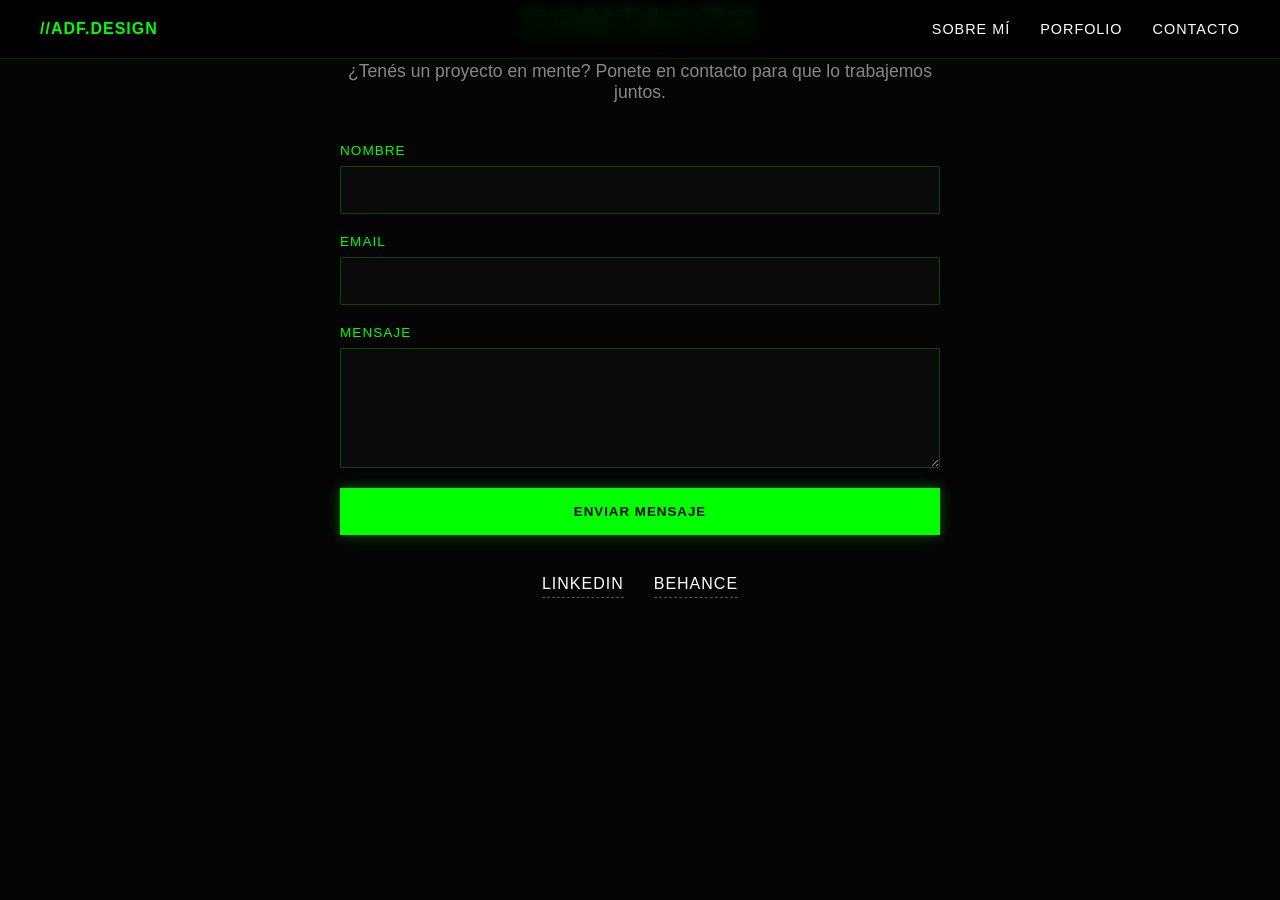
==== contacto.html @ e918428c "Subo carpeta TP_1" ====
<!DOCTYPE html>
<html lang="en">
<head>
    <meta charset="UTF-8">
    <meta name="viewport" content="width=device-width, initial-scale=1.0">
    <title>Contacto</title>
    <link rel="stylesheet" type="text/css" href="styles.css">
</head>
<body>

    <nav class="navbar">
        <a href="portfolio.html" class="nav-logo">//ADF.DESIGN</a>
        <ul class="nav-menu">
            <li class="nav-item"><a href="index.html">Sobre mí</a></li>
            <li class="nav-item"><a href="galeria.html">Porfolio</a></li>
            <li class="nav-item"><a href="contacto.html">Contacto</a></li>
        </ul>
    </nav>

        <h2>Contacto</h2>
        <p class="section-desc">¿Tenés un proyecto en mente? Ponete en contacto para que lo trabajemos juntos.</p>
        
        <div class="contact-container">
            <form class="contact-form" action="#" method="POST">
                <div class="form-group">
                    <label for="name">Nombre</label>
                    <input type="text" id="name" class="form-control" required>
                </div>
                <div class="form-group">
                    <label for="email">Email</label>
                    <input type="email" id="email" class="form-control" required>
                </div>
                <div class="form-group">
                    <label for="message">Mensaje</label>
                    <textarea id="message" class="form-control" required></textarea>
                </div>
                <button type="submit" class="btn-submit">Enviar Mensaje</button>
            </form>

            <div class="socials-container">
                <a href="https://linkedin.com" class="social-link" target="_blank">LinkedIn</a>
                <a href="https://behance.net" class="social-link" target="_blank">Behance</a>
            </div>
        </div>
</body>
</html>
---- styles.css ----
:root {
    --bg-color: #050505;
    --card-bg: #0a0a0a;
    --primary: #00ff00;
    --secondary: #ffffff;
    --text-muted: #888888;
    --nav-bg: rgba(0, 0, 0, 0.85);
    --border-glow: 1px solid rgba(0, 255, 0, 0.25);
    --shadow-glow: 0 0 12px rgba(0, 255, 0, 0.35);
    --font-fami: "IBM plex", sans-serif;
    --transition: all 0.4s ease;
}

html {
    font-size: 16px;
}

/* ESTILOS GENERALES */
* {
    box-sizing: border-box;
    margin: 0;
    padding: 0;
    scroll-behavior: smooth;
}

body {
    background-color: var(--bg-color);
    color: var(--secondary);
    font-family: var(--font-fami);
    overflow-x: hidden;
}

h2 {
    font-size: 2.5rem;
    color: var(--primary);
    text-align: center;
    margin-bottom: 1rem;
    text-transform: uppercase;
    letter-spacing: 2px;
}

section p {
    margin-top: 0;
    margin-bottom: 1.25rem;
}

.section-desc {
    text-align: center;
    color: var(--text-muted);
    margin-bottom: 2.5rem;
    font-size: 1.1rem;
    max-width: 37.5rem;
    /* 600px */
    margin-left: auto;
    margin-right: auto;
}

section {
    padding: 6.25rem 1.25rem;
    /* 100px 20px */
    max-width: 75rem;
    /* 1200px */
    margin: 0 auto;
}


/* BARRA DE NAVEGACIÓN */
.navbar {
    position: fixed;
    top: 0;
    left: 0;
    width: 100%;
    background: var(--nav-bg);
    backdrop-filter: blur(10px);
    -webkit-backdrop-filter: blur(10px);
    border-bottom: 1px solid rgba(0, 255, 0, 0.15);
    display: flex;
    justify-content: space-between;
    align-items: center;
    padding: 1.25rem 2.5rem;
    /*20px 40px*/
    z-index: 1000;
}

.nav-logo {
    color: var(--primary);
    font-weight: bold;
    text-decoration: none;
    letter-spacing: 1px;
}

.nav-menu {
    display: flex;
    list-style: none;
    gap: 1.875rem;
}

.nav-item a {
    color: var(--secondary);
    text-decoration: none;
    font-size: 0.9rem;
    text-transform: uppercase;
    letter-spacing: 1px;
    transition: var(--transition);
}

.nav-item a:hover {
    color: var(--primary);
    text-shadow: 0 0 8px var(--primary);
}

/* HERO SECTION */
.hero {
    min-height: 60vh;
    display: flex;
    flex-direction: column;
    justify-content: center;
    align-items: center;
    text-align: center;
    padding: 0 1.25rem;
    /* 20px */
    position: relative;
    background: transparent;
    width: 100%;
    left: 0;
    transform: none;
}

.hero-title {
    font-size: clamp(2rem, 8vw, 6rem);
    color: var(--primary);
    font-weight: 900;
    letter-spacing: -1px;
    margin-bottom: 0.625rem;
    /*10px*/
    text-shadow: var(--shadow-glow);
    line-height: 1;
    position: relative;
    white-space: normal;
    overflow-wrap: break-word;
    word-break: normal;
    max-width: 90ch;
    padding: 0 1.25rem;
}

.hero-title::before {
    content: 'AGUSTIN DAMIAN FERNANDEZ BALBIERER';
    position: absolute;
    top: 0;
    left: 0;
    width: 100%;
    height: 100%;
    background: var(--bg-color);
    clip: rect(0, 0, 0, 0);
}

.hero-subtitle {
    font-size: 1.8rem;
    color: var(--secondary);
    text-transform: uppercase;
    letter-spacing: 4px;
    margin-bottom: 1.25rem;
}

.hero-description {
    max-width: 37.5rem;
    color: var(--text-muted);
    font-size: 1.1rem;
    line-height: 1.6;
    margin-bottom: 2.5rem;
}

.hero-buttons {
    display: flex;
    gap: 1.25rem;
}

.btn {
    padding: 0.875rem 1.75rem;
    font-size: 0.9rem;
    text-transform: uppercase;
    font-weight: 700;
    letter-spacing: 1px;
    text-decoration: none;
    border-radius: 0.125rem;
    transition: var(--transition);
}

.btn-primary {
    background-color: var(--primary);
    color: #000;
    border: 1px solid var(--primary);
    box-shadow: var(--shadow-glow);
}

.btn-primary:hover {
    background-color: transparent;
    color: var(--primary);
    box-shadow: 0 0 1.25rem rgba(0, 255, 0, 0.6);
}

.btn-secondary {
    background: transparent;
    color: var(--secondary);
    border: 1px solid var(--secondary);
}

.btn-secondary:hover {
    border-color: var(--primary);
    color: var(--primary);
    box-shadow: var(--shadow-glow);
}



/* CV SECTION */
.cv-section {
    text-align: center;
    background: linear-gradient(180deg, var(--bg-color), #090909, var(--bg-color));
    border-top: 1px solid rgba(0, 255, 0, 0.05);
    border-bottom: 1px solid rgba(0, 255, 0, 0.05);
}

/* GALLERY */
#galeria-portadas {
    display: flex;
    flex-wrap: wrap;
    justify-content: center;
    gap: 1.25rem;
    max-width: 75rem;
    margin: 0 auto 2.5rem;
    padding: 0 1.25rem;
}

#galeria-portadas a {
    display: block;
    max-width: 18.75rem;
}

#galeria-portadas img {
    width: 100%;
    display: block;
    border-radius: 0.125rem;
}

.gallery-grid {
    display: flex;
    flex-wrap: wrap;
    gap: 1.25rem;
}

.gallery-grid .gallery-item {
    flex: 1 1 calc(33.333% - 0.833rem);
    min-width: 16.25rem;
}

.gallery-item {
    aspect-ratio: 1;
    background-color: #111;
    border: 1px solid rgba(255, 255, 255, 0.05);
    overflow: hidden;
    position: relative;
    cursor: pointer;
    border-radius: 0.125rem;
    transition: var(--transition);
}

.gallery-item img {
    width: 100%;
    height: 100%;
    object-fit: cover;
    transition: var(--transition);
    filter: grayscale(30%);
}

.gallery-item:hover {
    border: 1px solid var(--primary);
    box-shadow: var(--shadow-glow);
}

.gallery-item:hover img {
    transform: scale(1.05);
    filter: grayscale(0);
}

/* CONTACT */
.contact-container {
    max-width: 37.5rem;
    margin: 0 auto;
}

.contact-form {
    display: flex;
    flex-direction: column;
    gap: 1.25rem;
    margin-bottom: 2.5rem;
}

.form-group {
    display: flex;
    flex-direction: column;
    gap: 0.5rem;
}

.form-group label {
    font-size: 0.85rem;
    text-transform: uppercase;
    letter-spacing: 1px;
    color: var(--primary);
}

.form-control {
    background: var(--card-bg);
    border: var(--border-glow);
    padding: 0.875rem;
    color: var(--secondary);
    font-family: var(--font-fami);
    font-size: 1rem;
    border-radius: 0.125rem;
    transition: var(--transition);
}

.form-control:focus {
    outline: none;
    border-color: var(--primary);
    box-shadow: var(--shadow-glow);
}

textarea.form-control {
    resize: vertical;
    min-height: 7.5rem;
}

.btn-submit {
    background-color: var(--primary);
    color: #000;
    border: none;
    padding: 1rem;
    font-weight: 700;
    text-transform: uppercase;
    letter-spacing: 1px;
    cursor: pointer;
    transition: var(--transition);
    box-shadow: var(--shadow-glow);
}

.btn-submit:hover {
    background-color: #00cc00;
    box-shadow: 0 0 1.25rem rgba(0, 255, 0, 0.5);
}

.socials-container {
    display: flex;
    justify-content: center;
    gap: 1.875rem;
    margin-top: 1.25rem;
}

.social-link {
    color: var(--secondary);
    text-decoration: none;
    font-size: 1rem;
    text-transform: uppercase;
    letter-spacing: 1px;
    border-bottom: 1px dashed rgba(255, 255, 255, 0.3);
    padding-bottom: 0.25rem;
    transition: var(--transition);
}

.social-link:hover {
    color: var(--primary);
    border-bottom-color: var(--primary);
    text-shadow: 0 0 8px var(--primary);
}

/* FOOTER */
.footer {
    background-color: #000;
    color: var(--text-muted);
    text-align: center;
    padding: 1.875rem 1.25rem;
    font-size: 0.85rem;
    border-top: 1px solid rgba(0, 255, 0, 0.15);
    letter-spacing: 0.5px;
}

/* RESPONSIVE */
@media (max-width: 62rem) {

    /* 992px */
    .hero-title {
        font-size: 4rem;
    }

    .card {
        flex: 1 1 calc(50% - 1.5625rem);
    }

    .gallery-grid .gallery-item {
        flex: 1 1 calc(50% - 0.625rem);
    }
}

@media (max-width: 48rem) {

    /* 768px */
    .navbar {
        padding: 1.25rem;
    }

    .nav-menu {
        display: none;
    }

    .hero-title {
        font-size: clamp(1.2rem, 9vw, 3rem);
    }

    .hero-subtitle {
        font-size: 1.3rem;
    }

    .card {
        flex: 1 1 100%;
    }

    .gallery-grid .gallery-item {
        flex: 1 1 100%;
    }

    .hero-buttons {
        flex-direction: column;
        width: 100%;
        max-width: 18.75rem;
    }

    .btn {
        text-align: center;
    }
}
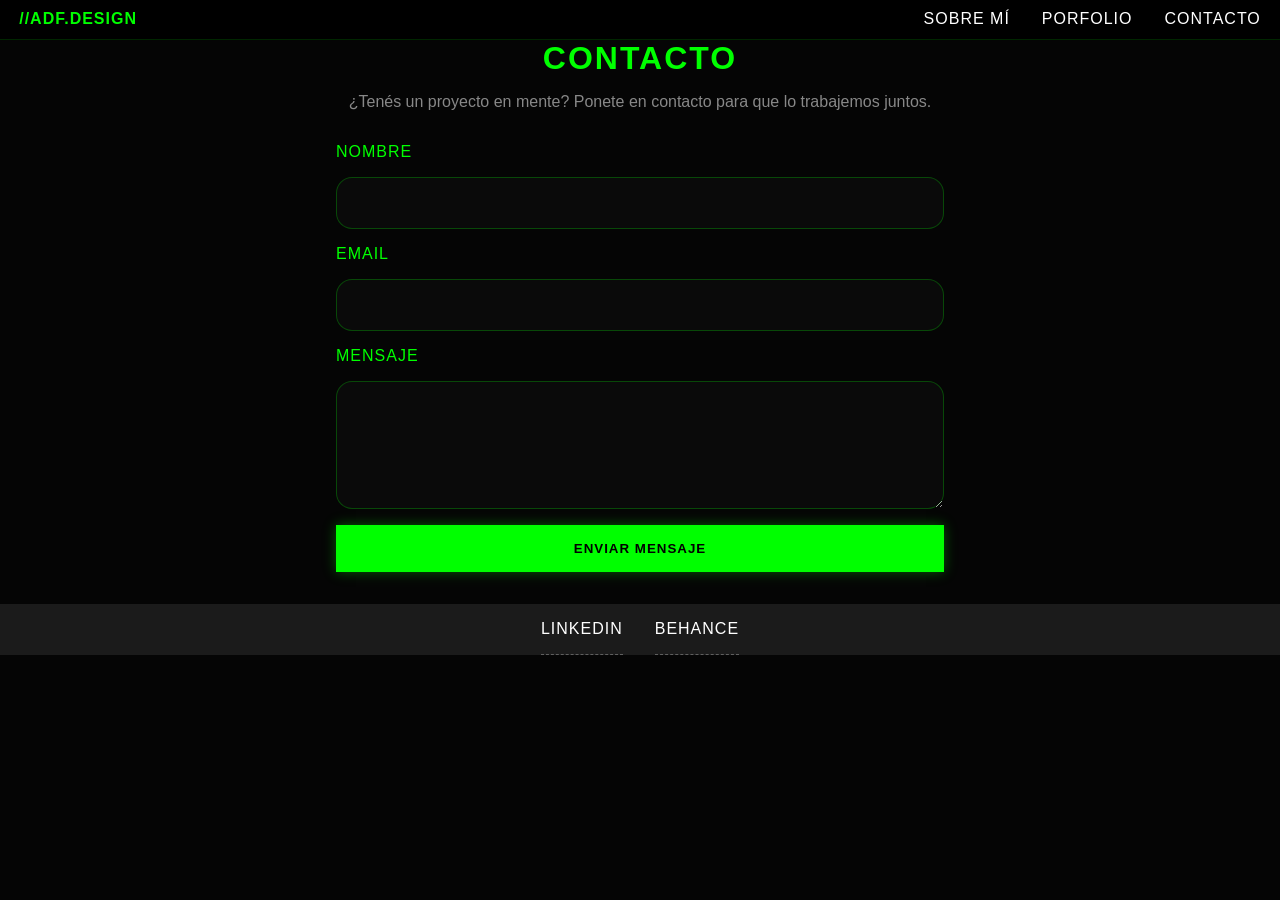
==== commit 359ad38b: "Initial commit: project files" ====
--- a/contacto.html
+++ b/contacto.html
@@ -1,25 +1,33 @@
 <!DOCTYPE html>
 <html lang="en">
+
 <head>
     <meta charset="UTF-8">
     <meta name="viewport" content="width=device-width, initial-scale=1.0">
     <title>Contacto</title>
     <link rel="stylesheet" type="text/css" href="styles.css">
 </head>
+
 <body>
 
-    <nav class="navbar">
-        <a href="portfolio.html" class="nav-logo">//ADF.DESIGN</a>
-        <ul class="nav-menu">
-            <li class="nav-item"><a href="index.html">Sobre mí</a></li>
-            <li class="nav-item"><a href="galeria.html">Porfolio</a></li>
-            <li class="nav-item"><a href="contacto.html">Contacto</a></li>
-        </ul>
-    </nav>
+    <header>
+        <nav class="navbar">
+            <a href="portfolio.html" class="nav-logo">//ADF.DESIGN</a>
+            <ul class="nav-menu">
+                <li class="nav-item"><a href="index.html">Sobre mí</a></li>
+                <li class="nav-item"><a href="galeria.html">Porfolio</a></li>
+                <li class="nav-item"><a href="contacto.html">Contacto</a></li>
+            </ul>
+        </nav>
+    </header>
+
+    <main>
+
+
 
         <h2>Contacto</h2>
         <p class="section-desc">¿Tenés un proyecto en mente? Ponete en contacto para que lo trabajemos juntos.</p>
-        
+
         <div class="contact-container">
             <form class="contact-form" action="#" method="POST">
                 <div class="form-group">
@@ -36,11 +44,14 @@
                 </div>
                 <button type="submit" class="btn-submit">Enviar Mensaje</button>
             </form>
+        </div>
+    </main>
+    <footer>
+        <div class="socials-container">
+            <a href="https://linkedin.com" class="social-link">LinkedIn</a>
+            <a href="https://behance.net" class="social-link">Behance</a>
+        </div>
+    </footer>
+</body>
 
-            <div class="socials-container">
-                <a href="https://linkedin.com" class="social-link" target="_blank">LinkedIn</a>
-                <a href="https://behance.net" class="social-link" target="_blank">Behance</a>
-            </div>
-        </div>
-</body>
 </html>
--- a/styles.css
+++ b/styles.css
@@ -1,4 +1,4 @@
-:root {
+﻿:root {
     --bg-color: #050505;
     --card-bg: #0a0a0a;
     --primary: #00ff00;
@@ -30,8 +30,13 @@
     overflow-x: hidden;
 }
 
+.titulo-nombre {
+    text-align: center;
+    padding: 4rem 1rem;
+}
+
 h2 {
-    font-size: 2.5rem;
+    font-size: 2rem;
     color: var(--primary);
     text-align: center;
     margin-bottom: 1rem;
@@ -41,32 +46,99 @@
 
 section p {
     margin-top: 0;
-    margin-bottom: 1.25rem;
-}
+    margin-bottom: 1rem;
+}
+
+.experiencia .experiencia-item ul li {
+    list-style: none;
+    margin-bottom: 1rem;
+}
+
+.experiencia-item h3 {
+    font-size: 1.5rem;
+    color: var(--primary);
+    margin-bottom: 0.5rem;
+}
+
+.experiencia-item p {
+    color: var(--text-muted);
+    font-size: 1rem;
+    line-height: 1.6;
+}
+
+.presentacion-sobre-mi .hero-title {
+    padding-top: 4rem;
+    display: flex;
+    flex-direction: column;
+    align-items: center;
+}
+
+.presentacion-sobre-mi .hero-subtitle {
+    display: flex;
+    flex-direction: column;
+    align-items: center;
+}
+
+.presentacion-sobre-mi p {
+    display: flex;
+    flex-direction: column;
+    align-items: center;
+    color: var(--text-muted);
+    padding-left: 1rem;
+    padding-right: 1rem;
+}
+
+.presentacion-sobre-mi .hero-buttons {
+    display: flex;
+    justify-content: center;
+    gap: 1rem;
+    padding-bottom: 2rem;
+    padding-top: 2rem;
+}
+
 
 .section-desc {
     text-align: center;
     color: var(--text-muted);
-    margin-bottom: 2.5rem;
-    font-size: 1.1rem;
-    max-width: 37.5rem;
+    margin-bottom: 2rem;
+    font-size: 1rem;
+    max-width: 38rem;
     /* 600px */
     margin-left: auto;
     margin-right: auto;
 }
 
 section {
-    padding: 6.25rem 1.25rem;
+    padding: 6rem 1rem;
     /* 100px 20px */
     max-width: 75rem;
     /* 1200px */
     margin: 0 auto;
 }
 
+footer p {
+    margin-top: 2rem;
+}
+
+footer {
+    background-color: #5050504b;
+    display: flex;
+    align-items: center;
+    flex-direction: column;
+
+
+}
+
+footer ul {
+    display: flex;
+    justify-content: center;
+    list-style: none;
+    gap: 2rem;
+    padding: 2rem;
+}
 
 /* BARRA DE NAVEGACIÓN */
 .navbar {
-    position: fixed;
     top: 0;
     left: 0;
     width: 100%;
@@ -77,8 +149,8 @@
     display: flex;
     justify-content: space-between;
     align-items: center;
-    padding: 1.25rem 2.5rem;
-    /*20px 40px*/
+    padding: 0.65rem 1.2rem;
+    gap: 1.2rem;
     z-index: 1000;
 }
 
@@ -92,13 +164,13 @@
 .nav-menu {
     display: flex;
     list-style: none;
-    gap: 1.875rem;
+    gap: 2rem;
 }
 
 .nav-item a {
     color: var(--secondary);
     text-decoration: none;
-    font-size: 0.9rem;
+    font-size: 1rem;
     text-transform: uppercase;
     letter-spacing: 1px;
     transition: var(--transition);
@@ -111,19 +183,22 @@
 
 /* HERO SECTION */
 .hero {
-    min-height: 60vh;
-    display: flex;
-    flex-direction: column;
-    justify-content: center;
-    align-items: center;
-    text-align: center;
-    padding: 0 1.25rem;
+    position: sticky;
+    top: 0;
+    display: flex;
+    flex-direction: column;
+    justify-content: center;
+    align-items: center;
+    text-align: center;
+    padding: 0 1rem;
     /* 20px */
-    position: relative;
     background: transparent;
     width: 100%;
-    left: 0;
-    transform: none;
+}
+
+.hero.titulo p {
+    display: flex;
+    justify-content: center;
 }
 
 .hero-title {
@@ -131,7 +206,7 @@
     color: var(--primary);
     font-weight: 900;
     letter-spacing: -1px;
-    margin-bottom: 0.625rem;
+    margin-bottom: 1rem;
     /*10px*/
     text-shadow: var(--shadow-glow);
     line-height: 1;
@@ -140,7 +215,7 @@
     overflow-wrap: break-word;
     word-break: normal;
     max-width: 90ch;
-    padding: 0 1.25rem;
+    padding: 0 1rem;
 }
 
 .hero-title::before {
@@ -155,34 +230,49 @@
 }
 
 .hero-subtitle {
-    font-size: 1.8rem;
+    font-size: 2rem;
     color: var(--secondary);
     text-transform: uppercase;
     letter-spacing: 4px;
-    margin-bottom: 1.25rem;
+    margin-bottom: 1rem;
 }
 
 .hero-description {
-    max-width: 37.5rem;
+    max-width: 38rem;
     color: var(--text-muted);
-    font-size: 1.1rem;
+    font-size: 1rem;
     line-height: 1.6;
-    margin-bottom: 2.5rem;
+    margin-bottom: 2rem;
+}
+
+.hero-titulo {
+    display: flex;
+    flex-direction: column;
+    justify-content: center;
+    align-items: center;
+    min-height: calc(100vh - 7rem);
+    padding: 2rem 1rem;
+    text-align: center;
+}
+
+.hero-titulo .hero-title,
+.hero-titulo .hero-subtitle {
+    margin: 0.25rem 0;
 }
 
 .hero-buttons {
     display: flex;
-    gap: 1.25rem;
+    gap: 1rem;
 }
 
 .btn {
-    padding: 0.875rem 1.75rem;
-    font-size: 0.9rem;
+    padding: 1rem 2rem;
+    font-size: 1rem;
     text-transform: uppercase;
     font-weight: 700;
     letter-spacing: 1px;
     text-decoration: none;
-    border-radius: 0.125rem;
+    border-radius: 1rem;
     transition: var(--transition);
 }
 
@@ -196,7 +286,7 @@
 .btn-primary:hover {
     background-color: transparent;
     color: var(--primary);
-    box-shadow: 0 0 1.25rem rgba(0, 255, 0, 0.6);
+    box-shadow: 0 0 1rem rgba(0, 255, 0, 0.6);
 }
 
 .btn-secondary {
@@ -226,32 +316,32 @@
     display: flex;
     flex-wrap: wrap;
     justify-content: center;
-    gap: 1.25rem;
+    gap: 1rem;
     max-width: 75rem;
-    margin: 0 auto 2.5rem;
-    padding: 0 1.25rem;
+    margin: 0 auto 2rem;
+    padding: 0 1rem;
 }
 
 #galeria-portadas a {
     display: block;
-    max-width: 18.75rem;
+    max-width: 19rem;
 }
 
 #galeria-portadas img {
     width: 100%;
     display: block;
-    border-radius: 0.125rem;
+    border-radius: 1rem;
 }
 
 .gallery-grid {
     display: flex;
     flex-wrap: wrap;
-    gap: 1.25rem;
+    gap: 1rem;
 }
 
 .gallery-grid .gallery-item {
-    flex: 1 1 calc(33.333% - 0.833rem);
-    min-width: 16.25rem;
+    flex: 1 1 calc(33.333% - 1rem);
+    min-width: 16rem;
 }
 
 .gallery-item {
@@ -261,7 +351,7 @@
     overflow: hidden;
     position: relative;
     cursor: pointer;
-    border-radius: 0.125rem;
+    border-radius: 1rem;
     transition: var(--transition);
 }
 
@@ -285,25 +375,25 @@
 
 /* CONTACT */
 .contact-container {
-    max-width: 37.5rem;
+    max-width: 38rem;
     margin: 0 auto;
 }
 
 .contact-form {
     display: flex;
     flex-direction: column;
-    gap: 1.25rem;
-    margin-bottom: 2.5rem;
+    gap: 1rem;
+    margin-bottom: 2rem;
 }
 
 .form-group {
     display: flex;
     flex-direction: column;
-    gap: 0.5rem;
+    gap: 1rem;
 }
 
 .form-group label {
-    font-size: 0.85rem;
+    font-size: 1rem;
     text-transform: uppercase;
     letter-spacing: 1px;
     color: var(--primary);
@@ -312,11 +402,11 @@
 .form-control {
     background: var(--card-bg);
     border: var(--border-glow);
-    padding: 0.875rem;
+    padding: 1rem;
     color: var(--secondary);
     font-family: var(--font-fami);
     font-size: 1rem;
-    border-radius: 0.125rem;
+    border-radius: 1rem;
     transition: var(--transition);
 }
 
@@ -328,7 +418,7 @@
 
 textarea.form-control {
     resize: vertical;
-    min-height: 7.5rem;
+    min-height: 8rem;
 }
 
 .btn-submit {
@@ -346,14 +436,14 @@
 
 .btn-submit:hover {
     background-color: #00cc00;
-    box-shadow: 0 0 1.25rem rgba(0, 255, 0, 0.5);
+    box-shadow: 0 0 1rem rgba(0, 255, 0, 0.5);
 }
 
 .socials-container {
     display: flex;
     justify-content: center;
-    gap: 1.875rem;
-    margin-top: 1.25rem;
+    gap: 2rem;
+    margin-top: 1rem;
 }
 
 .social-link {
@@ -363,7 +453,7 @@
     text-transform: uppercase;
     letter-spacing: 1px;
     border-bottom: 1px dashed rgba(255, 255, 255, 0.3);
-    padding-bottom: 0.25rem;
+    padding-bottom: 1rem;
     transition: var(--transition);
 }
 
@@ -378,10 +468,10 @@
     background-color: #000;
     color: var(--text-muted);
     text-align: center;
-    padding: 1.875rem 1.25rem;
-    font-size: 0.85rem;
+    padding: 2rem 1rem;
+    font-size: 1rem;
     border-top: 1px solid rgba(0, 255, 0, 0.15);
-    letter-spacing: 0.5px;
+    letter-spacing: 1px;
 }
 
 /* RESPONSIVE */
@@ -393,11 +483,11 @@
     }
 
     .card {
-        flex: 1 1 calc(50% - 1.5625rem);
+        flex: 1 1 calc(50% - 2rem);
     }
 
     .gallery-grid .gallery-item {
-        flex: 1 1 calc(50% - 0.625rem);
+        flex: 1 1 calc(50% - 1rem);
     }
 }
 
@@ -405,7 +495,7 @@
 
     /* 768px */
     .navbar {
-        padding: 1.25rem;
+        padding: 1rem;
     }
 
     .nav-menu {
@@ -413,11 +503,11 @@
     }
 
     .hero-title {
-        font-size: clamp(1.2rem, 9vw, 3rem);
+        font-size: clamp(1rem, 9vw, 3rem);
     }
 
     .hero-subtitle {
-        font-size: 1.3rem;
+        font-size: 1rem;
     }
 
     .card {
@@ -431,7 +521,7 @@
     .hero-buttons {
         flex-direction: column;
         width: 100%;
-        max-width: 18.75rem;
+        max-width: 19rem;
     }
 
     .btn {
